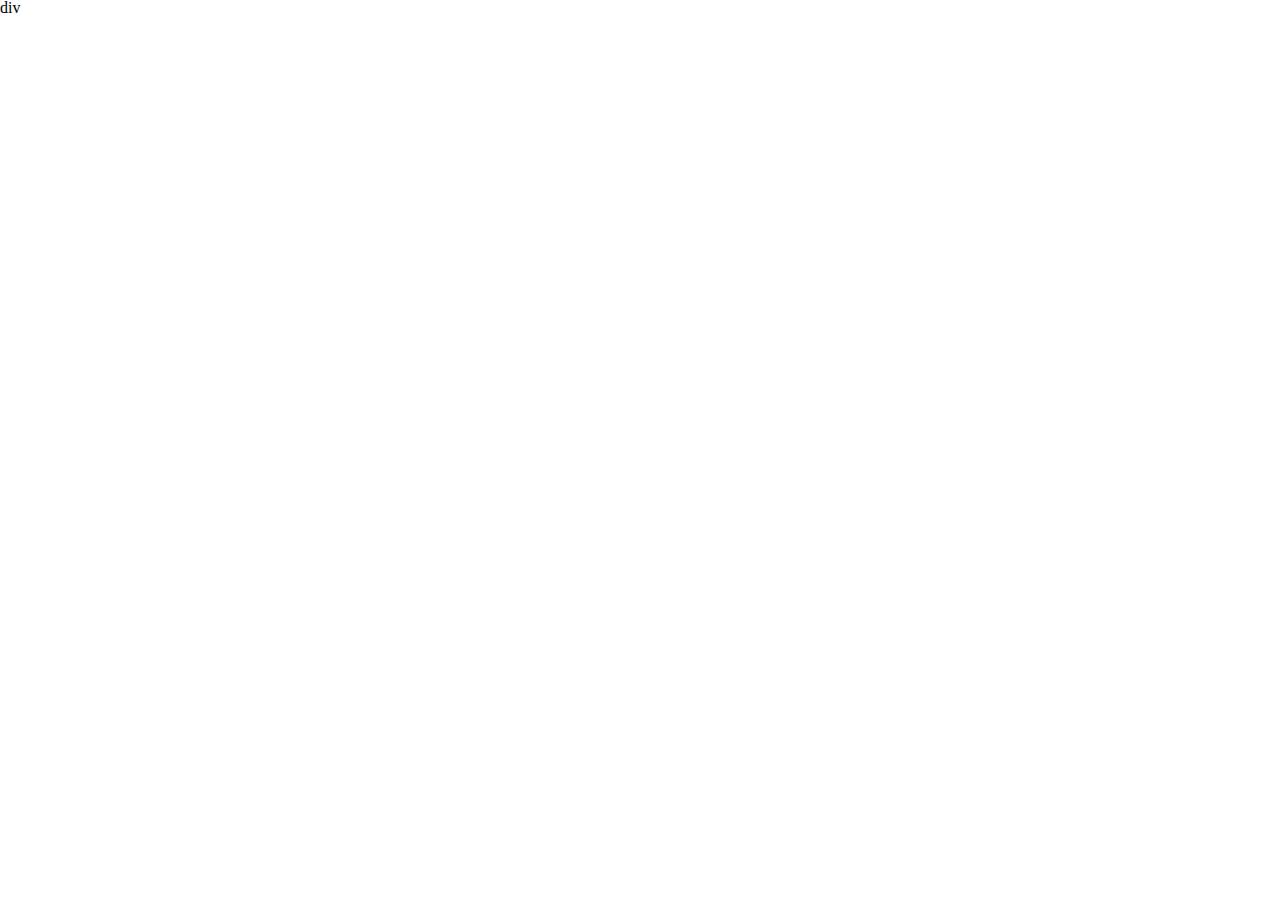
==== project_2/index.html @ 4666667e "2021_02_23" ====
<!DOCTYPE html>
<html lang="en">
<head>
    <meta charset="UTF-8">
    <meta http-equiv="X-UA-Compatible" content="IE=edge">
    <meta name="viewport" content="width=device-width, initial-scale=1.0">
    <link rel="stylesheet" href="reset.css">
    <link rel="stylesheet" href="style.css">
    <script src="/jquery-3.5.1.min.js"></script>
    <title>적성찾기 프로그램 2</title>
</head>
<body>
    div
</body>
</html>
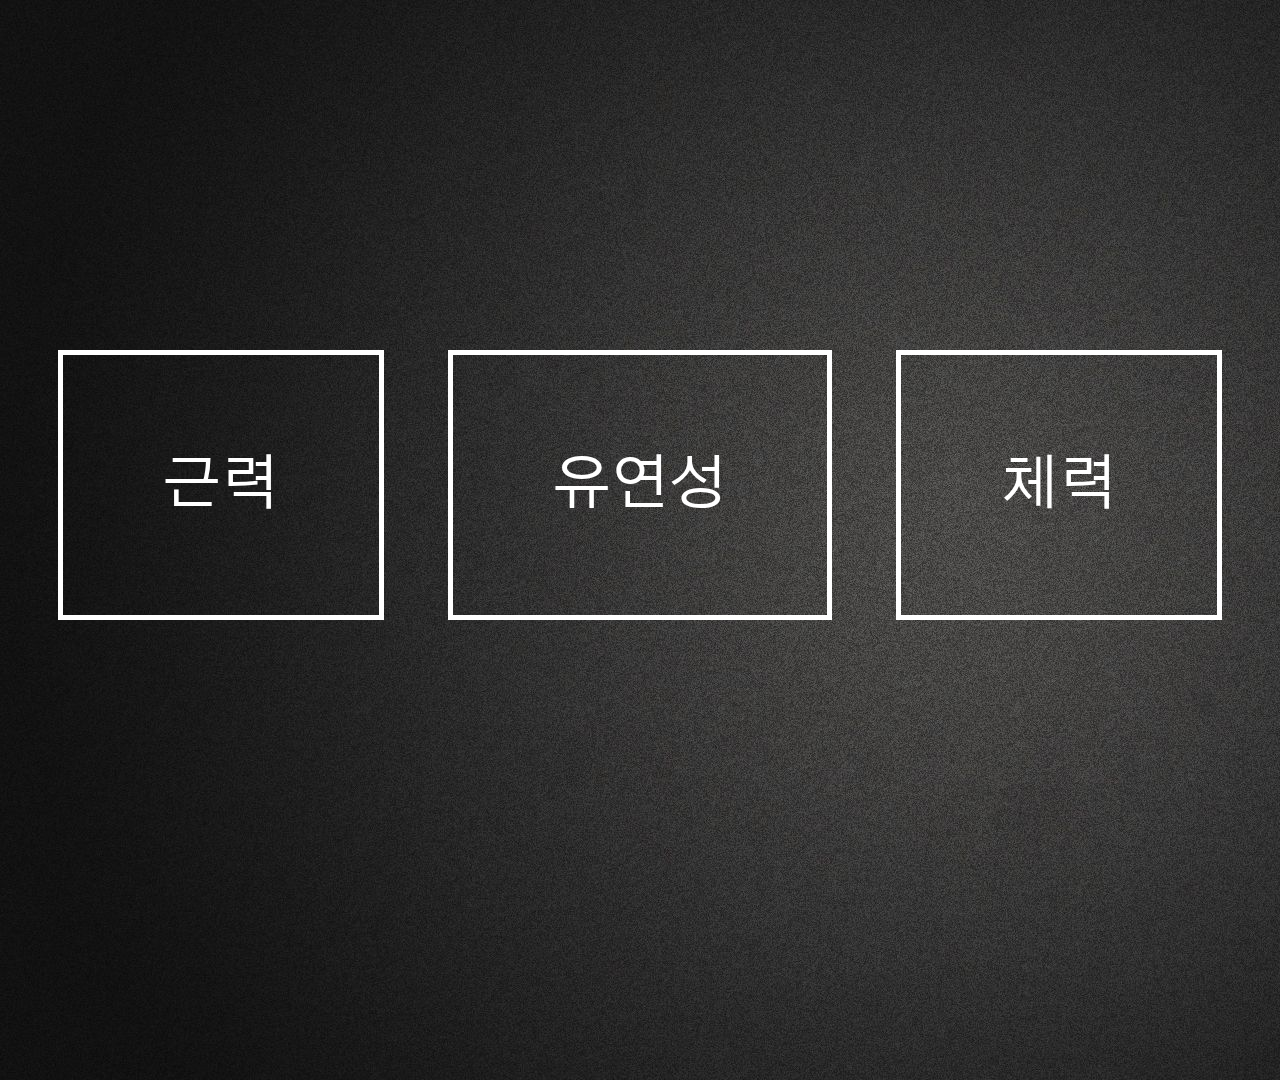
==== commit b3fe1402: "2021_02_23 (Last)" ====
--- a/project_2/index.html
+++ b/project_2/index.html
@@ -6,10 +6,97 @@
     <meta name="viewport" content="width=device-width, initial-scale=1.0">
     <link rel="stylesheet" href="reset.css">
     <link rel="stylesheet" href="style.css">
+    <link href="https://fonts.googleapis.com/css2?family=Gothic+A1:wght@500&display=swap" rel="stylesheet">
     <script src="/jquery-3.5.1.min.js"></script>
-    <title>적성찾기 프로그램 2</title>
+    <title>타이틀</title>
 </head>
 <body>
-    div
+    <section id="main">
+        <h1 class="main_text">나에게 맞는 운동 찾기</h1>
+
+        <p class="page_1">
+            Page 1/5
+        </p>
+    </section>
+
+    <section id="part_1">
+       
+        <ul class="choose_1">
+            <li class="part_01 strong"><a href="#">근력</a></li>
+            <li class="part_02 flex"><a href="#">유연성</a></li>
+            <li class="part_03 stamina"><a href="#">체력</a></li>
+        </ul>
+
+        <!-- 근력 파트  -->
+        <div class="strong_swich">
+            <ul class="part_depth strong_choose">
+                <li class="result_1"><a href="#">마른체형</a></li>
+                <li class="result_2"><a href="#">뚱뚱한체형</a></li>
+            </ul>
+            
+            <div class="strong_01 strong_result">
+                <div class="bar">데이터를 분석하고 있습니다.</div>
+                <p>
+                    <img src="" alt="">
+                </p>
+                <div class="text_box">
+                    <h1>당신에게는</h1>
+                    <p>'A type'을 추천합니다!</p>
+
+                    <button type="button" class="btn_reset">
+                        다시하기
+                    </button>
+                </div> 
+
+            </div><!-- strong_01 -->
+            
+            <div class="strong_02 strong_result">
+                
+                <div class="bar">데이터를 분석하고 있습니다.</div>
+                <p>
+                    <img src="" alt="">
+                </p>
+                <div class="text_box">
+                    <h1>당신에게는</h1>
+                    <p>'B type'을 추천합니다!</p>
+                    <button type="button" class="btn_reset">
+                        다시하기
+                    </button>
+                </div> 
+            </div> <!-- strong_02 -->
+        </div> <!-- strong_wrap --> <!-- 근력파트 -->
+
+
+    </section><!-- part_1 -->
+    
+
+    <script>
+        $(function(){
+            $('.strong').click(function(){
+                $('.choose_1').hide();
+                $('.strong_choose').show();
+            });
+
+            $('.result_1').click(function(){
+                $('.strong_choose').hide();
+                $('.strong_01').show();
+            });
+
+            $('.result_2').click(function(){
+                $('.strong_choose').hide();
+                $('.strong_02').show();
+            });
+
+            $('.btn_reset').click(function(){
+                $('.strong_result').hide()
+                $('.choose_1').fadeIn();
+            });
+
+            
+        });
+        $(function(){
+
+        });
+    </script>
 </body>
 </html>--- a/project_2/style.css
+++ b/project_2/style.css
@@ -0,0 +1,129 @@
+@charset "UTF-8"; 
+body { font-family: 'Gothic A1', sans-serif; }
+
+#main{
+
+    background-image: url("images/background.jpg"); 
+    width: 100%;
+    height:1080px;
+    position: relative;
+    left: 0; top: 0;
+    z-index: 0;
+}
+
+
+#main .main_text{ 
+    color: white; 
+    font-size: 50px; 
+    border: 10px solid white; 
+    text-align: center; 
+    position: fixed; left: 50%; top: 50%; 
+    transform: translate(-50%,-50%); 
+    padding: 200px;
+    border-radius: 50px;
+
+}
+
+#main .main_text:hover{
+        background: rgba(255,255,255,255);
+        color: black;
+        transition: 0.5s ease;
+        cursor: pointer;
+    }
+
+#main .page_1{
+    color: white;
+    font-size: 20px;
+    position: fixed;
+    right: 50px; bottom: 50px;
+    padding: 15px;
+    border: 5px solid white;
+}
+
+#part_1{
+    background-image: url("images/background.jpg")  ; 
+    width: 100%;
+    height:1080px;
+    position: fixed;
+    left: 0; top: 0;
+    z-index: 11;
+}
+
+#part_1 .choose_1{ text-align: center; position: relative;}
+#part_1 .choose_1>li { display: inline-block; margin:350px 30px 0 30px; border:5px solid white;}
+#part_1 .choose_1>li>a { color: white; display: block; padding: 100px; font-size: 60px;} 
+#part_1 .choose_1>li:hover a { background: white; color: black;}
+
+
+#part_1 .part_depth{ position: absolute; left: 50%; top: 50%; transform: translate(-50%,-50%); display: none;} 
+#part_1 .part_depth li { display: inline-block; border:5px solid white; margin: 0 10px; }
+#part_1 .part_depth li a { display: block; color: white; font-size: 50px; padding: 100px;}
+#part_1 .part_depth li:hover a { background: white; color: black; }
+
+#part_1 .strong_result { 
+   
+    display: none;
+    position: fixed; 
+    left: 0; right:0;
+    top: 0; bottom: 0;
+    text-align: center;
+    background-image: url("/images/background.jpg")no-repeat;
+    
+}
+
+
+#part_1 .strong_result .bar{
+    position: fixed;
+    left: 0; right: 0;
+    top: 350px;
+    height: 100px;
+    font-size: 60px;
+    color:white;
+    line-height: 150px;
+    padding: 100px;
+
+    animation: bar 5s;
+    animation-iteration-count: 1;
+    animation-fill-mode: forwards;
+
+}
+
+@keyframes bar {
+    25%{opacity:1;}
+    50%{opacity: 0;}
+    75%{opacity: 1;}
+    100%{opacity:0;}
+}
+
+#part_1 .strong_result .text_box{
+    
+    margin-top: 400px;
+    font-size: 80px;
+    color: white;
+    animation:text_box 2s; 
+    animation-delay: 5s;
+    animation-fill-mode: both;
+    opacity: 0;
+}
+
+#part_1 .strong_result .text_box .btn_reset{
+    border: none;
+    width: 150px;
+    height: 75px;
+    cursor: pointer;
+    background:white;
+    color:black;
+    font-size: 30px;
+}
+
+#part_1 .strong_result .text_box .btn_reset:hover{
+    background-color: black;
+    color: white;
+}
+
+@keyframes text_box {    
+    100%{opacity: 1;}
+   
+}
+
+#part_1 .strong_swich { display: block;}